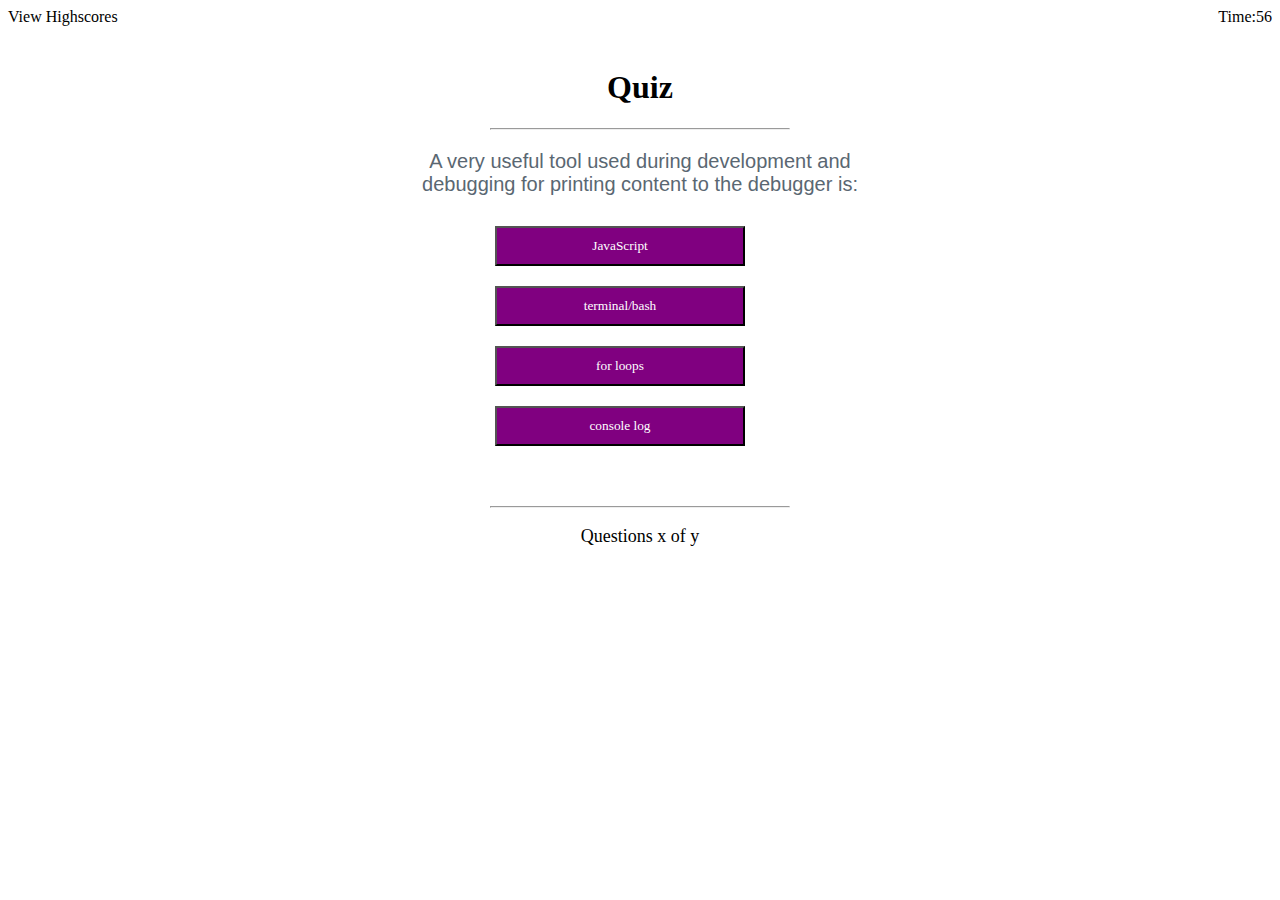
==== quiz.html @ a90a6ea1 "second commit" ====
<!DOCTYPE html>
<html lang="en">
<head>
    <meta charset="UTF-8">
    <meta name="viewport" content="width=device-width, initial-scale=1.0">
    <title>Web Apis</title>
    <link rel="stylesheet" href="style.css">
      
</head>

<body>
  <nav class="navbar navbar-light bg-light">
    <a id="view" class="navbar-brand">View Highscores</a>
    <a id="timer" class="navbar-brand">Time:<span id="time">56</span></a>
  </nav>

<main>
  <div class="grid">
     <div id="quiz">
       <h1>Quiz</h1>
       <hr style="margin-bottom: 20px"></hr>
       <p id="question"></p>

       <div class="buttons">
         <button id="btn0"><span id="choice0"></span></button>
         </br>
         <button id="btn1"><span id="choice1"></span></button>
         </br>
         <button id="btn2"><span id="choice2"></span></button>
         </br>
         <button id="btn3"><span id="choice3"></span></button>
       </div>

       <hr style="margin-top: 50px">
       <footer>
         <p id="progress">Questions x of y</p>
       </footer>

      </div>
  </div>
</main>  
    
    <script src="style.js"></script>
    <script src="controller.js"></script>
    <script src="app.js"></script> 

</body>

</html>
---- style.css ----
*, *::before, *::after {
    box-sizing: border-box;
    font-family: Gotham Rounded;
}
  
#btn0, #btn1, #btn2, #btn3 {
  background-color: purple;
  color: white;
  width: 250px;
  height: 40px;
  margin: 10px 40px 10px 0;
  padding: 10px 10px;
}

main {
  text-align: center;
  padding-top: 40px;
}
  
#view{
  float: left;
}

#timer{
  float: right;
}

#btn0:hover, #btn1:hover, #btn2:hover, #btn3:hover {
  cursor: pointer;
  background-color: gray;
}

#progress {
  font-size: 18px;

}

#score {
  margin-top: 10px;
  text-align: center;
  font-size: 30px;
}

.grid #question {
  font-family: sans-serif;
  font-size: 20px;
  color: #5a6772;

}

#btnStart {
  background-color: purple;
  color: white;
  width: 250px;
  margin: 10px 40px 10px 0;
  padding: 10px 10px;
}

hr{
  width: 300px;
  align-items: center;
}
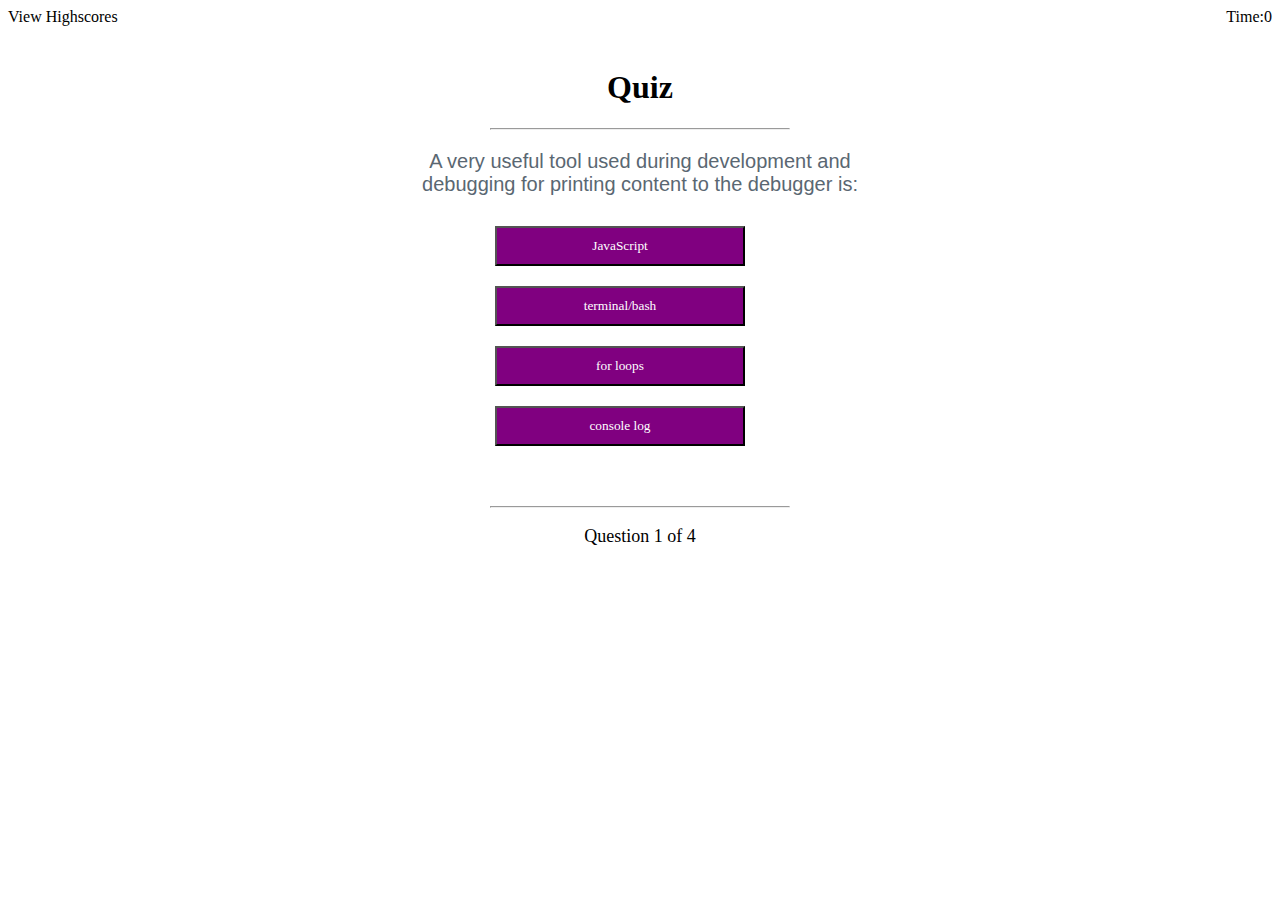
==== commit ed1af925: "final commit" ====
--- a/quiz.html
+++ b/quiz.html
@@ -11,7 +11,7 @@
 <body>
   <nav class="navbar navbar-light bg-light">
     <a id="view" class="navbar-brand">View Highscores</a>
-    <a id="timer" class="navbar-brand">Time:<span id="time">56</span></a>
+    <a id="timer" class="navbar-brand">Time:<span id="count">0</span></a>
   </nav>
 
 <main>
@@ -43,6 +43,7 @@
     <script src="style.js"></script>
     <script src="controller.js"></script>
     <script src="app.js"></script> 
+    <script src="timer.js"></script> 
 
 </body>
 
